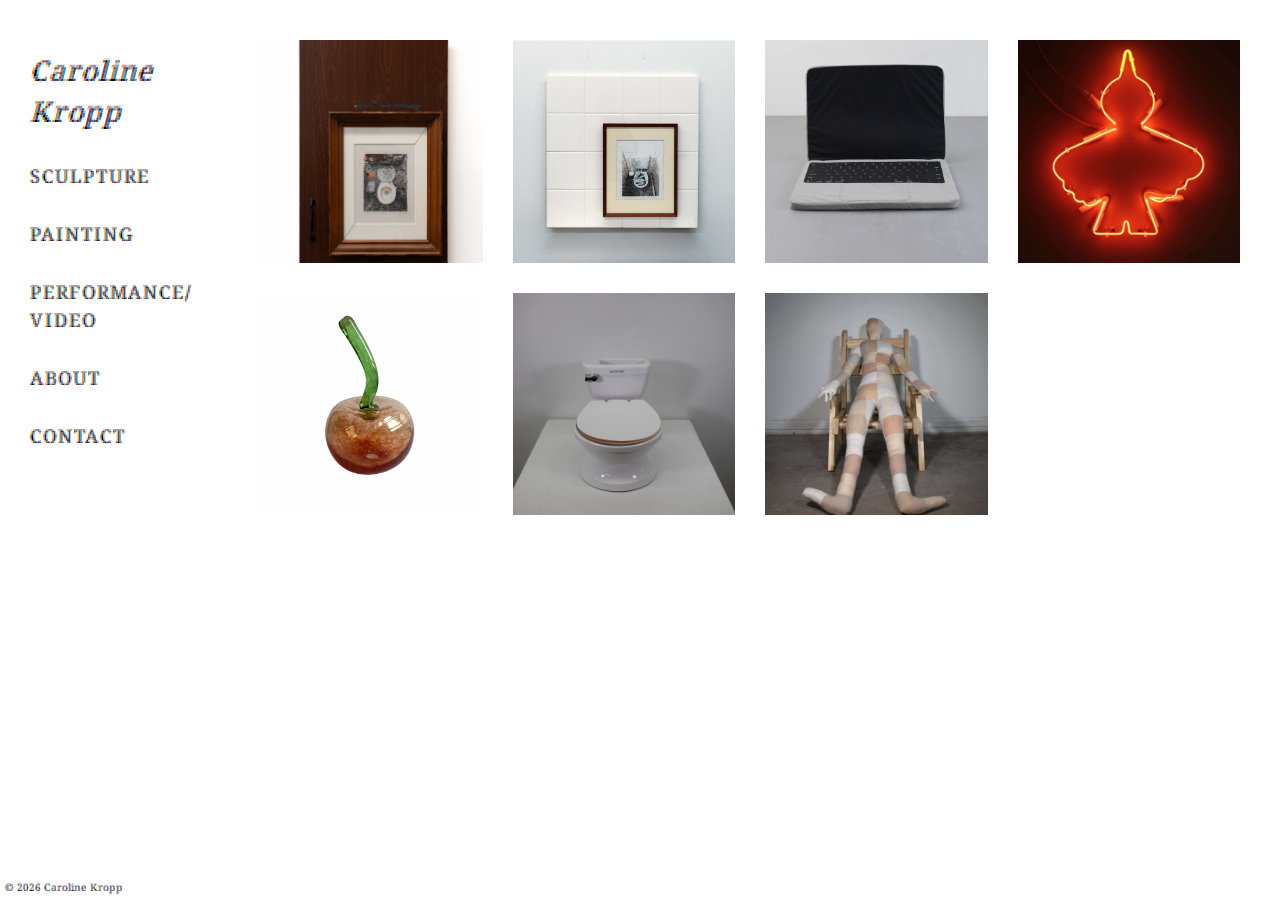
==== sculpture.html @ a4a4ad82 "Initial commit" ====
<!DOCTYPE html>
<html lang="en">

<head>
    <meta charset="UTF-8">
    <meta name="viewport" content="width=device-width, initial-scale=1.0">
    <link rel="stylesheet" type="text/css" href="styles.css">
    <title>caroline kropp</title>
    <link rel="apple-touch-icon" sizes="180x180" href="/apple-touch-icon.png">
    <link rel="icon" type="image/png" sizes="32x32" href="/favicon-32x32.png">
    <link rel="icon" type="image/png" sizes="16x16" href="/favicon-16x16.png">
    <link rel="manifest" href="/site.webmanifest">
    <link rel="preconnect" href="https://fonts.googleapis.com">
    <link rel="preconnect" href="https://fonts.gstatic.com" crossorigin>
    <link href="https://fonts.googleapis.com/css2?family=Bebas+Neue&family=Inconsolata:wght@200..900&display=swap"
        rel="stylesheet">
    <link href="https://fonts.googleapis.com/css2?family=Coral+Pixels&display=swap" rel="stylesheet">
    <link href="https://fonts.googleapis.com/css2?family=Quantico:ital,wght@0,400;0,700;1,400;1,700&display=swap"
        rel="stylesheet">

</head>

<body>
    <nav class="site-nav">
        <button class="hamburger" aria-label="Menu">
            <span></span>
            <span></span>
            <span></span>
        </button>
        <ul class="sidebar">
            <li><a href="index.html" style="font-size: 30px;"><i>Caroline Kropp</i></a></li>
            <li><a href="#sculpture">SCULPTURE</a></li>
            <li><a href="painting.html">PAINTING</a></li>
            <li> <a href="performance.html">PERFORMANCE/<br>VIDEO</a> </li>
            <li> <a href="about.html">ABOUT</a> </li>
            <li> <a href="contact.html">CONTACT</a> </li>
        </ul>
    </nav>
    <!--Work-->
    <main>
        <div class="gallery" id="work">
            <div class="gallery-item">
                <a style="text-decoration: none" href="image.html?id=toileft2">
                    <img src="./images/toileft4.jpg" class="gallery__img" loading="lazy" alt="">
                    <div class="caption">Toileft #2</div>
                </a>
            </div>
            <div class="gallery-item">
                <a style="text-decoration: none" href="image.html?id=toileft1">
                    <img src="./images/toileft1.jpg" class="gallery__img" loading="lazy" alt="">
                    <div class="caption">Toileft #1</div>
                </a>
            </div>
            <div class="gallery-item">
                <a style="text-decoration:none" href="image.html?id=laptop">
                    <img src="./images/laptop0.jpg" class="gallery__img" loading="lazy" alt="">
                    <div class="caption">MacBook 13" 2023</div>
                </a>
            </div>
            <div class="gallery-item">
                <a style="text-decoration: none" href="image.html?id=bird">
                    <img src="./images/do_you_have_a_bird.jpg" class="gallery__img" loading="lazy" alt="">
                    <div class="caption">Do You have a Bird?</div>
                </a>
            </div>
            <div class="gallery-item">
                <a style="text-decoration: none" href="image.html?id=glass">
                    <img src="./images glass/cherry.jpg" class="gallery__img" loading="lazy" alt="">
                    <div class="caption">Forbidden Fruit</div>
                </a>
            </div>
            <!--<div class="gallery-item">
                <a style="text-decoration:none" href="image.html?id=vapeme" >
                    <img src="./images/vape.jpg" class="gallery__img" loading="lazy" alt="">
                    <div class="caption">Vape me</div>
                </a>
            </div>-->
            <div class="gallery-item">
                <a style="text-decoration: none" href="image.html?id=shitdiaries">
                    <img src="./images/shitdiaries1.jpg" class="gallery__img" loading="lazy" alt="">
                    <div class="caption">Shit diaries</div>
                </a>
            </div>
            <div class="gallery-item">
                <a style="text-decoration: none" href="image.html?id=myqueen">
                    <img src="./images/myqueen.jpg" class="gallery__img" loading="lazy" alt="">
                    <div class="caption">My Queen</div>
                </a>
            </div>
    </main>

    <footer class="footer">
        <small>&copy; 2026 Caroline Kropp</small>
    </footer>

    <script src="./script.js" defer></script>
</body>


</html>
---- styles.css ----
body {
  margin: 0;
  display: grid;
  grid-template-columns: 180px 1fr;
  align-items: start;
  font-family: "Coral Pixels", serif;
  /*background-image: url("background.png");
  background-size: cover;*/
}

nav {
  font-family: "Coral Pixels", serif;
  letter-spacing: 1px;
  font-weight: 400;
  font-size: 20px;
  grid-column: 1;
  position: relative;
}

.site-nav {
  font-family: "Coral Pixels", serif;
}

.sidebar {
  /*width: 180px;
  height: 100vh;
  background-color: transparent;
  color: black;
  box-sizing: border-box;*/
  list-style: none;
  padding: 20px;
}

.sidebar a {
  display: block;
  color: #000000;
  text-decoration: none;
  padding: 10px;
  margin-bottom: 10px;
  transition: background-color 0.3s;
}

.page-content {
  grid-column: 2;
  padding: 40px;
}

.gallery {
  display: grid;
  grid-template-columns: repeat(4, 1fr);
  gap: 30px;
  max-width: 1000px;
  margin: auto;
  padding: 40px;
  padding-left: 80px;
}

.hamburger {
  width: 26px;
  height: 24px;
  display: none;
  flex-direction: column;
  justify-content: space-between;
  background: none;
  border: none;
  cursor: pointer;
  padding: 5px;
}

.hamburger span {
  display: block;
  height: 3px;
  width: 100%;
  background-color: #dad4d4;
  border-radius: 2px;
}

.footer {
  font-size: small;
  padding: 5px;
  white-space: nowrap;
  bottom: 0;
  position: fixed;
}

@media (max-width: 1100px) {
  .gallery {
    grid-template-columns: repeat(3, 1fr);
  }
}

/*@media (max-width: 800px) {

  body {
    grid-template-columns: 1fr;
  }

  .site-nav {
    border-bottom: 1px solid #ccc;
  }

  .sidebar {
    display: flex;
    justify-content: space-around;
    padding: 10px;
  }

  .sidebar li {
    margin: 0;
  }

  .detail-view {
    grid-column: 1 / -1;
  }

  .description {
    grid-column: 1 / -1;
  }

  .gallery {
    grid-column: 1 / -1;
  }
}
*/

@media (max-width: 800px) {

  body {
    grid-template-columns: 1fr;
  }

  .hamburger {
    display: flex;
    position: fixed;
    top: 15px;
    left: 15px;
    z-index: 1001;
  }

  .sidebar {
    position: fixed;
    inset: 0;
    background: white;
    flex-direction: column;
    align-items: center;
    justify-content: center;
    text-align: center;
    font-size: 24px;
    display: none;
    z-index: 1000;
    margin: 0px;
  }

  .sidebar.open {
    display: flex;
  }

  .gallery {
    grid-template-columns: repeat(2, 1fr);
    grid-column: 1 / -1;
    padding: 40px;
  }

  .detail-view {
    grid-column: 1 / -1;
  }

  .description {
    grid-column: 1 / -1;
  }

  .footer {
  text-align: center;
  position: relative;
  }

}

/*@media (pointer: coarse) {
  .slide-prev::before,
  .slide-next::before {
    width: 100px;
    height: 100px;
  }
}*/

.description {
  max-width: 800px;
  margin: 0 auto;
  padding: 30px;
}

.detail-nav {
  display: flex;
  justify-content: center;
  align-items: center;
  gap: 100px;
  /* space between arrows */
  margin-top: 50px;
}

.detail-prev,
.detail-next {
  position: absolute;
  top: 50%;
  transform: translateY(-50%);
  background: transparent;
  border: none;
  padding: 0;
  line-height: 0;
  color: black;
  font-size: 24px;
  cursor: pointer;
  transition: 0.6s ease;
  z-index: 15;
  user-select: none;
  outline: none;
  -webkit-tap-highlight-color: transparent;
}

.detail-prev {
  position: relative;
  right: 20px;
}

.detail-next {
  position: relative;
  left: 20px;
}

.detail-prev::before,
.detail-next::before {
  content: "";
  position: absolute;
  top: 50%;
  left: 50%;
  width: 100px;
  height: 100px;
  transform: translate(-50%, -50%);
}

.gallery-item {
  position: relative;
  aspect-ratio: 1/1;
  overflow: hidden;
}

.gallery-item:hover .gallery__img {
  opacity: 0.5;
}

.caption {
  position: absolute;
  inset: 0;
  background-color: rgba(255, 255, 255, 0.8);
  color: rgb(0, 0, 0);
  display: flex;
  align-items: center;
  justify-content: center;
  font-size: 17px;
  opacity: 0;
  transition: opacity 0.3s ease;
}

.gallery-item:hover .caption {
  opacity: 1;
}

.gallery__img {
  width: 100%;
  height: 100%;
  object-fit: cover;
  display: block;
  transition: opacity 0.3s ease;
}

/*.gallery__img:hover{
    opacity: 0.5;
}*/

/*

/*.logo {
  width: 50px;
  height: 50px;
  position: fixed;
  top: 30px;
  left: 60px;
  transition: transform 1s ease-in-out;
}

.logo:hover {
  transform: rotate(360deg);
}*/

form {
  max-width: 500px;
  margin: 0 auto;
  display: flex;
  flex-direction: column;
  gap: 20px;
}

input,
textarea {
  font-family: inherit;
  font-size: 16px;
  padding: 10px;
  border: 1px solid #000;
  background: #fff;
}

label {
  font-size: 16px;
  text-transform: uppercase;
  letter-spacing: 1px;
}

textarea {
  min-height: 120px;
  resize: vertical;
}

button {
  background: none;
  border: 1px solid #000;
  padding: 12px;
  cursor: pointer;
  font-family: inherit;
  font-size: 16px;
  text-transform: uppercase;
  transition: background-color 0.3s ease;
}

button:hover {
  background: #000;
  color: #fff;
}

.container2 {
  border-radius: 6px;
  background-color: #f2f2f2;
  padding: 20px;
  width: 40%;
  margin-left: auto;
  margin-right: auto;
  margin-top: 80px;
  min-width: 350px;
}

.form-status {
  margin-top: 1rem;
  font-size: 0.9rem;
  opacity: 0;
  transition: opacity 0.3s ease;
}

.form-status.success,
.form-status.error {
  opacity: 1;
}

.form-status.success {
  color: green;
}

.form-status.error {
  color: red;
}

/*.mail {
  width: 40px;
  position: absolute;
  left: 48%;
  margin-top: 20px;
}

.insta {
  width: 35px;
  position: absolute;
  left: 55%;
  margin-top: 22px;
}*/

/*slideshow*/


.video-wrapper {
  position: relative;
  width: 100%;
  max-width: min(900px, 85vw);
  /* BIG on desktop, safe on mobile */
  margin: 32px auto;
  aspect-ratio: 16 / 9;
}

.video-wrapper iframe {
  position: absolute;
  inset: 0;
  width: 100%;
  height: 100%;
  border: 0;
}

.detail-view {
  padding: 40px;
  display: flex;
  flex-direction: column;
  align-items: stretch;
  text-align: center;
}

/* Slideshow container */
.slideshow-container {
  max-width: 800px;
  margin: auto;
  position: relative;
}

/* Hide the images by default */
.mySlides {
  display: none;
}

.mySlides img {
  max-width: 100%;
  max-height: 500px;
  /* Adjust this value as needed */
  display: block;
  margin: auto;
  object-fit: contain;
  opacity: 0;
  transition: opacity 0.4s ease;
}

.mySlides img.loaded {
  opacity: 1;
}

.slide-prev,
.slide-next {
  position: absolute;
  top: 50%;
  transform: translateY(-50%);
  background: transparent;
  border: 0;
  padding: 0;
  line-height: 0;
  font-size: 30px;
  cursor: pointer;
  transition: 0.6s ease;
  z-index: 15;
  user-select: none;
  outline: none;
  -webkit-tap-highlight-color: transparent;
  opacity: 0.4;
  transition: opacity 0.3s ease;
}

.slide-prev:hover,
.slide-next:hover {
  opacity: 1;
}

.slide-prev {
  left: -48px;
}

.slide-next {
  right: -48px;
}

.slide-prev::before,
.slide-next::before {
  content: "";
  position: absolute;
  top: 50%;
  left: 50%;
  width: 150px;
  height: 150px;
  transform: translate(-50%, -50%);
}

/* Caption text */
.text {
  color: #f2f2f2;
  font-size: 15px;
  padding: 8px 12px;
  position: absolute;
  bottom: 8px;
  width: 100%;
  text-align: center;
}

/* Number text (1/3 etc) */
.numbertext {
  color: #f2f2f2;
  font-size: 12px;
  padding: 8px 12px;
  position: absolute;
  top: 0;
}

.dots {
  text-align: center;
  margin-top: 10px;
}

/* The dots/bullets/indicators */
.dot {
  cursor: pointer;
  height: 15px;
  width: 15px;
  margin: 0 2px;
  background-color: #bbb;
  border-radius: 50%;
  display: inline-block;
  transition: background-color 0.6s ease;
}

.active,
.dot:hover {
  background-color: #717171;
}

/* Fading animation */
.fade {
  animation-name: fade;
}

@keyframes fade {
  from {
    opacity: .4
  }

  to {
    opacity: 1
  }
}

.inconsolata-bodyfont {
  font-family: "Inconsolata", monospace;
  font-optical-sizing: auto;
  font-weight: 300;
  font-style: normal;
  font-variation-settings:
    "wdth" 100;
}



.formsub {
  display: block;
  margin-top: 150px;
  margin-right: 200px;
}

/*.private {
  position: absolute;
  bottom: 0;
  left: 20px;
  padding: 10px;
  color: rgb(212, 212, 212);
} */

a {
  text-decoration: none;
  color: rgb(212, 212, 212);
}

.landing {
  display: flex;
  flex-direction: column;
  align-items: center;
  justify-content: center;
  height: 100vh;
}
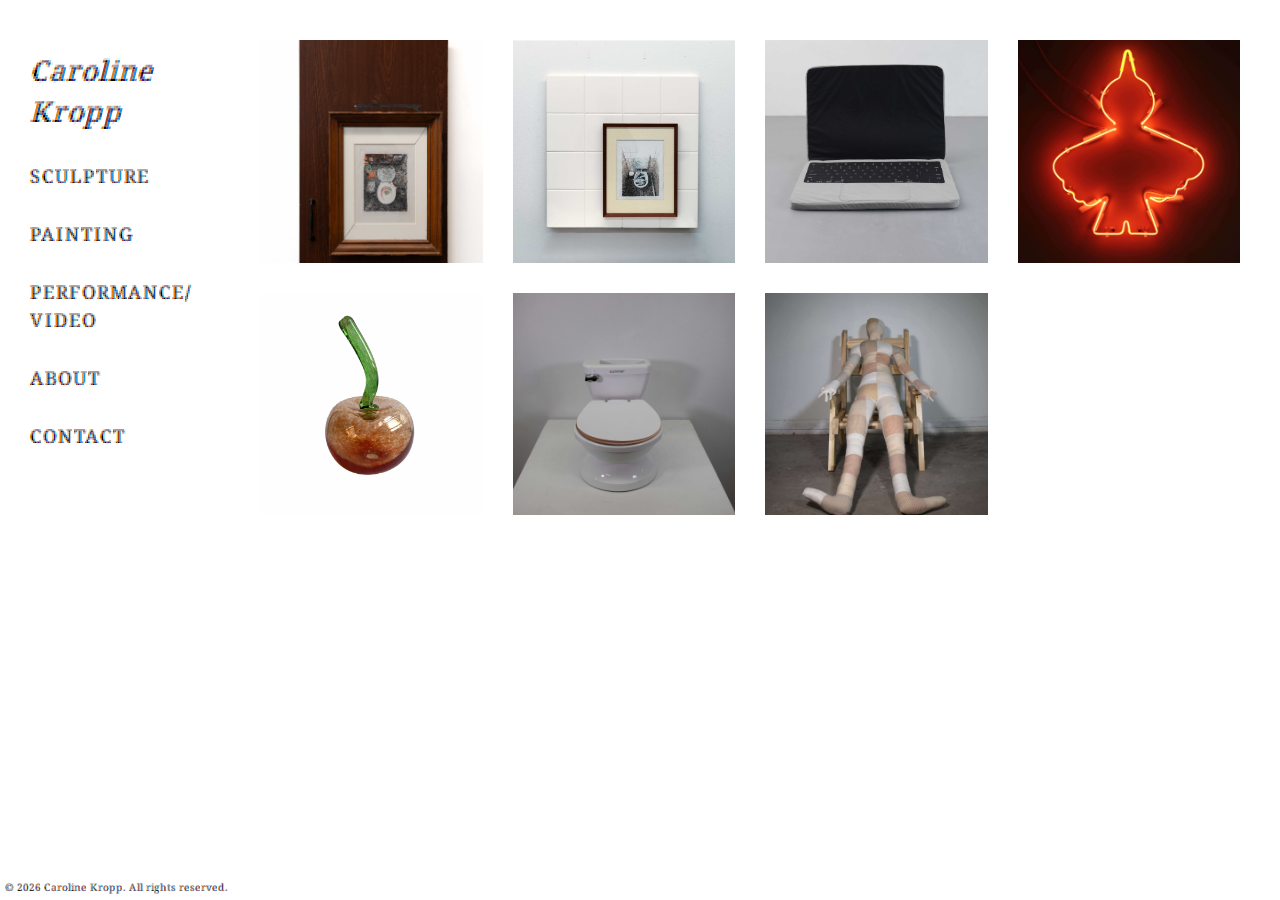
==== commit b0018e23: "Update sculpture.html" ====
--- a/sculpture.html
+++ b/sculpture.html
@@ -90,7 +90,7 @@
     </main>
 
     <footer class="footer">
-        <small>&copy; 2026 Caroline Kropp</small>
+        <small>&copy; 2026 Caroline Kropp. All rights reserved.</small>
     </footer>
 
     <script src="./script.js" defer></script>
